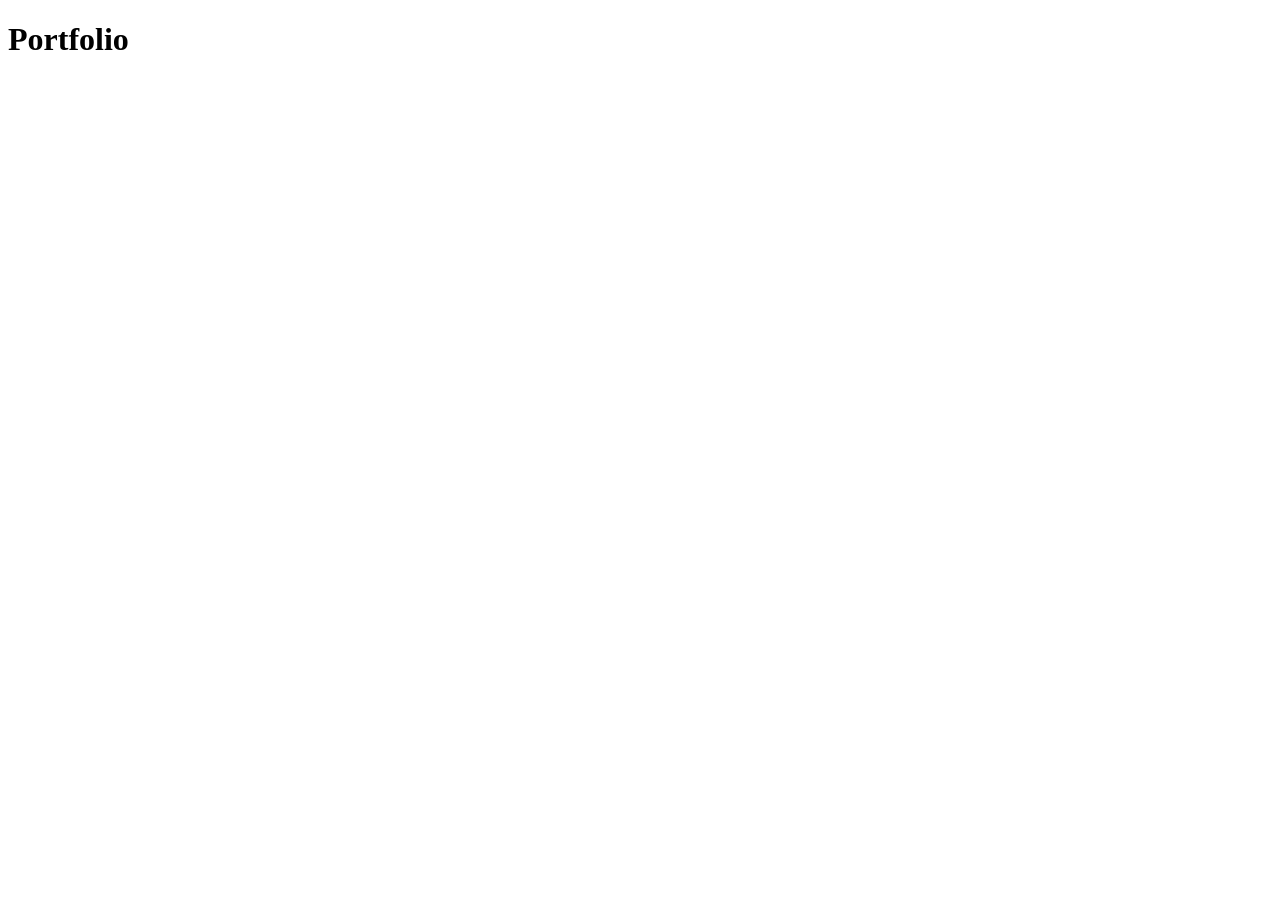
==== index.html @ f9b3ba58 "Primer commit" ====
<!DOCTYPE html>
<html lang="en">
<head>
    <meta charset="UTF-8">
    <meta name="viewport" content="width=device-width, initial-scale=1.0">
    <title>Portfolio</title>
    <link href="estilos.css" rel="stylesheet">
</head>
<body>
    <h1>Portfolio</h1>
</body>
</html>
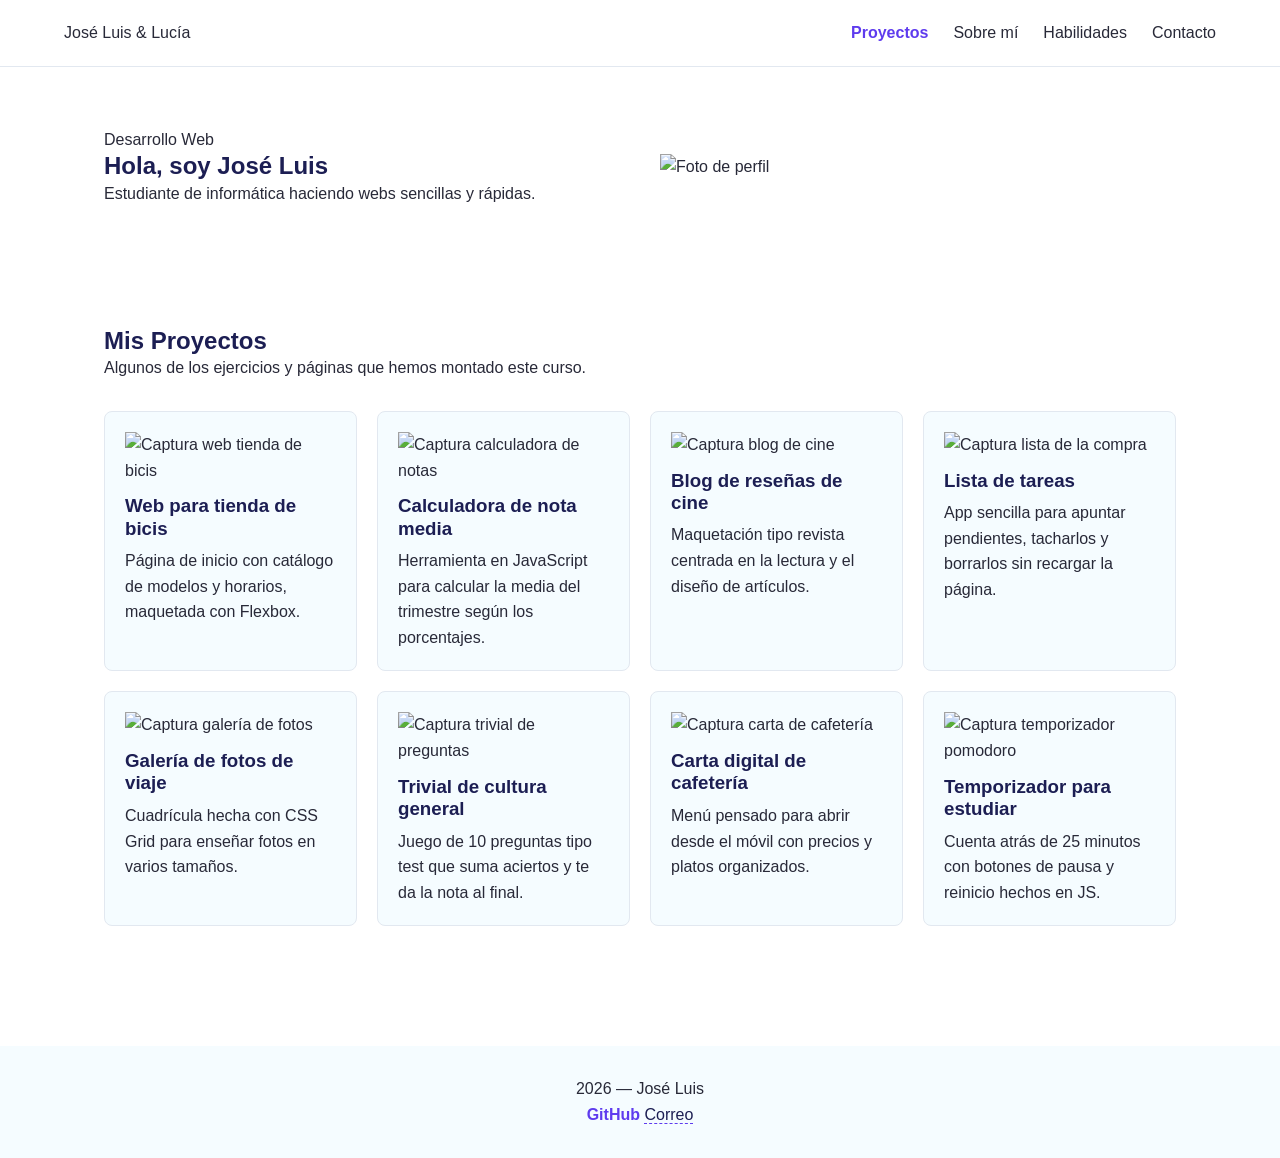
==== commit 57a97542: "Segundo cambio: los html nuevos y css a cambiar" ====
--- a/index.html
+++ b/index.html
@@ -1,12 +1,129 @@
 <!DOCTYPE html>
-<html lang="en">
+<html lang="es">
 <head>
     <meta charset="UTF-8">
     <meta name="viewport" content="width=device-width, initial-scale=1.0">
-    <title>Portfolio</title>
-    <link href="estilos.css" rel="stylesheet">
+    <title>Portfolio | Inicio</title>
+    <link rel="stylesheet" href="estilos.css">
 </head>
 <body>
-    <h1>Portfolio</h1>
+
+    <header id="cabecera-principal">
+        <div class="logo">José Luis & Lucía</div>
+        <nav class="menu-nav">
+            <ul>
+                <li><a href="index.html" class="activo">Proyectos</a></li>
+                <li><a href="aboutme.html">Sobre mí</a></li>
+                <li><a href="skills.html">Habilidades</a></li>
+                <li><a href="contacto.html">Contacto</a></li>
+            </ul>
+        </nav>
+    </header>
+
+    <main>
+        <!-- PORTADA -->
+        <section id="hero" class="contenedor">
+            <div class="hero-texto">
+                <span class="etiqueta-destacada">Desarrollo Web</span>
+                <h1>Hola, soy José Luis</h1>
+                <p>Estudiante de informática haciendo webs sencillas y rápidas.</p>
+            </div>
+            <div class="hero-imagen">
+                <img src="img/perfil.jpg" alt="Foto de perfil">
+            </div>
+        </section>
+
+        <!-- GALERÍA DE PROYECTOS  -->
+        <section id="galeria" class="contenedor">
+            <header class="cabecera-seccion">
+                <h2>Mis Proyectos</h2>
+                <p>Algunos de los ejercicios y páginas que hemos montado este curso.</p>
+            </header>
+
+            <div class="grid-proyectos">
+                <!-- Proyecto 1 -->
+                <article class="tarjeta-proyecto" data-categoria="web">
+                    <img src="img/proyecto1.jpg" alt="Captura web tienda de bicis">
+                    <div class="contenido-tarjeta">
+                        <h3>Web para tienda de bicis</h3>
+                        <p>Página de inicio con catálogo de modelos y horarios, maquetada con Flexbox.</p>
+                    </div>
+                </article>
+
+                <!-- Proyecto 2 -->
+                <article class="tarjeta-proyecto" data-categoria="js">
+                    <img src="img/proyecto2.jpg" alt="Captura calculadora de notas">
+                    <div class="contenido-tarjeta">
+                        <h3>Calculadora de nota media</h3>
+                        <p>Herramienta en JavaScript para calcular la media del trimestre según los porcentajes.</p>
+                    </div>
+                </article>
+
+                <!-- Proyecto 3 -->
+                <article class="tarjeta-proyecto" data-categoria="web">
+                    <img src="img/proyecto3.jpg" alt="Captura blog de cine">
+                    <div class="contenido-tarjeta">
+                        <h3>Blog de reseñas de cine</h3>
+                        <p>Maquetación tipo revista centrada en la lectura y el diseño de artículos.</p>
+                    </div>
+                </article>
+
+                <!-- Proyecto 4 -->
+                <article class="tarjeta-proyecto" data-categoria="js">
+                    <img src="img/proyecto4.jpg" alt="Captura lista de la compra">
+                    <div class="contenido-tarjeta">
+                        <h3>Lista de tareas</h3>
+                        <p>App sencilla para apuntar pendientes, tacharlos y borrarlos sin recargar la página.</p>
+                    </div>
+                </article>
+
+                <!-- Proyecto 5 -->
+                <article class="tarjeta-proyecto" data-categoria="web">
+                    <img src="img/proyecto5.jpg" alt="Captura galería de fotos">
+                    <div class="contenido-tarjeta">
+                        <h3>Galería de fotos de viaje</h3>
+                        <p>Cuadrícula hecha con CSS Grid para enseñar fotos en varios tamaños.</p>
+                    </div>
+                </article>
+
+                <!-- Proyecto 6 -->
+                <article class="tarjeta-proyecto" data-categoria="js">
+                    <img src="img/proyecto6.jpg" alt="Captura trivial de preguntas">
+                    <div class="contenido-tarjeta">
+                        <h3>Trivial de cultura general</h3>
+                        <p>Juego de 10 preguntas tipo test que suma aciertos y te da la nota al final.</p>
+                    </div>
+                </article>
+
+                <!-- Proyecto 7 -->
+                <article class="tarjeta-proyecto" data-categoria="web">
+                    <img src="img/proyecto7.jpg" alt="Captura carta de cafetería">
+                    <div class="contenido-tarjeta">
+                        <h3>Carta digital de cafetería</h3>
+                        <p>Menú pensado para abrir desde el móvil con precios y platos organizados.</p>
+                    </div>
+                </article>
+
+                <!-- Proyecto 8 -->
+                <article class="tarjeta-proyecto" data-categoria="js">
+                    <img src="img/proyecto8.jpg" alt="Captura temporizador pomodoro">
+                    <div class="contenido-tarjeta">
+                        <h3>Temporizador para estudiar</h3>
+                        <p>Cuenta atrás de 25 minutos con botones de pausa y reinicio hechos en JS.</p>
+                    </div>
+                </article>
+            </div>
+        </section>
+    </main>
+
+    <footer id="footer">
+        <p>2026 — José Luis</p>
+        <div class="enlaces-sociales">
+            <a href="https://github.com" target="_blank">GitHub</a>
+            <a href="mailto:joseluissanchezz@alumnos.alborfp.com">Correo</a>
+        </div>
+    </footer>
+
+    <script src="script.js"></script>
 </body>
 </html>
--- a/estilos.css
+++ b/estilos.css
@@ -0,0 +1,158 @@
+/* GUÍA DE ESTILO*/
+
+:root {
+    /* Paleta de colores */
+    --color-primario: #5E3BEE;
+    --color-primario-oscuro: #4628c4;
+    --color-fondo: #FFFFFF;
+    --color-fondo-suave: #F5FCFF;
+    --color-texto: #282938;
+    --color-texto-secundario: #1C1E53;
+    --color-borde: #E2E8F0;
+
+    /* Tipografía */
+    --fuente-principal: 'Segoe UI', Tahoma, Geneva, Verdana, sans-serif;
+
+    /* Espaciados y bordes */
+    --espacio-seccion: 60px;
+    --radio-borde: 8px;
+}
+
+* {
+    margin: 0;
+    padding: 0;
+    box-sizing: border-box;
+}
+
+body {
+    font-family: var(--fuente-principal);
+    color: var(--color-texto);
+    background-color: var(--color-fondo);
+    line-height: 1.6;
+}
+
+img {
+    max-width: 100%;
+    display: block;
+}
+
+/* Selectores agrupados */
+h1, h2, h3 {
+    color: var(--color-texto-secundario);
+    line-height: 1.2;
+}
+
+.tarjeta-proyecto, .tarjeta-skill, .item-formacion {
+    background-color: var(--color-fondo-suave);
+    border: 1px solid var(--color-borde);
+    border-radius: var(--radio-borde);
+    padding: 20px;
+}
+
+/* Selectores de ID */
+#cabecera-principal {
+    display: flex;
+    justify-content: space-between;
+    align-items: center;
+    padding: 20px 5%;
+    border-bottom: 1px solid var(--color-borde);
+}
+
+#footer {
+    text-align: center;
+    padding: 30px 5%;
+    background-color: var(--color-fondo-suave);
+    margin-top: var(--espacio-seccion);
+}
+
+/* Selector hijo directo */
+.menu-nav > ul {
+    display: flex;
+    list-style: none;
+    gap: 25px;
+}
+
+/* Selectores descendientes */
+.menu-nav a {
+    text-decoration: none;
+    color: var(--color-texto);
+    font-weight: 500;
+}
+
+.menu-nav a.activo {
+    color: var(--color-primario);
+    font-weight: 700;
+}
+
+.contenido-tarjeta h3 {
+    margin: 12px 0 8px 0;
+}
+
+/* Enlaces */
+a[target="_blank"] {
+    color: var(--color-primario);
+    font-weight: 600;
+    text-decoration: none;
+}
+
+a[target="_blank"]:hover {
+    text-decoration: underline;
+}
+
+a[href^="mailto:"] {
+    color: var(--color-texto-secundario);
+    border-bottom: 1px dashed var(--color-primario);
+    text-decoration: none;
+}
+
+/* Clases */
+.contenedor {
+    max-width: 1200px;
+    margin: 0 auto;
+    padding: var(--espacio-seccion) 5%;
+}
+
+/* Rejilla de 4 columnas para los 8 proyectos (2 filas de 4) */
+.grid-proyectos, .grid-habilidades {
+    display: grid;
+    grid-template-columns: repeat(4, 1fr);
+    gap: 20px;
+    margin-top: 30px;
+}
+
+/* Hero y Sobre mí en 2 columnas */
+#hero, #sobre-mi, .grid-contacto {
+    display: grid;
+    grid-template-columns: 1fr 1fr;
+    align-items: center;
+    gap: 40px;
+}
+
+.btn-primario, .btn-filtro.activo {
+    background-color: var(--color-primario);
+    color: #FFFFFF;
+}
+
+.btn-secundario {
+    background-color: transparent;
+    color: var(--color-primario);
+}
+
+/* Formulario */
+.campo-formulario {
+    margin-bottom: 15px;
+}
+
+.campo-formulario label {
+    display: block;
+    margin-bottom: 5px;
+    font-weight: 600;
+}
+
+.campo-formulario input,
+.campo-formulario textarea {
+    width: 100%;
+    padding: 10px;
+    border: 1px solid var(--color-borde);
+    border-radius: var(--radio-borde);
+}
